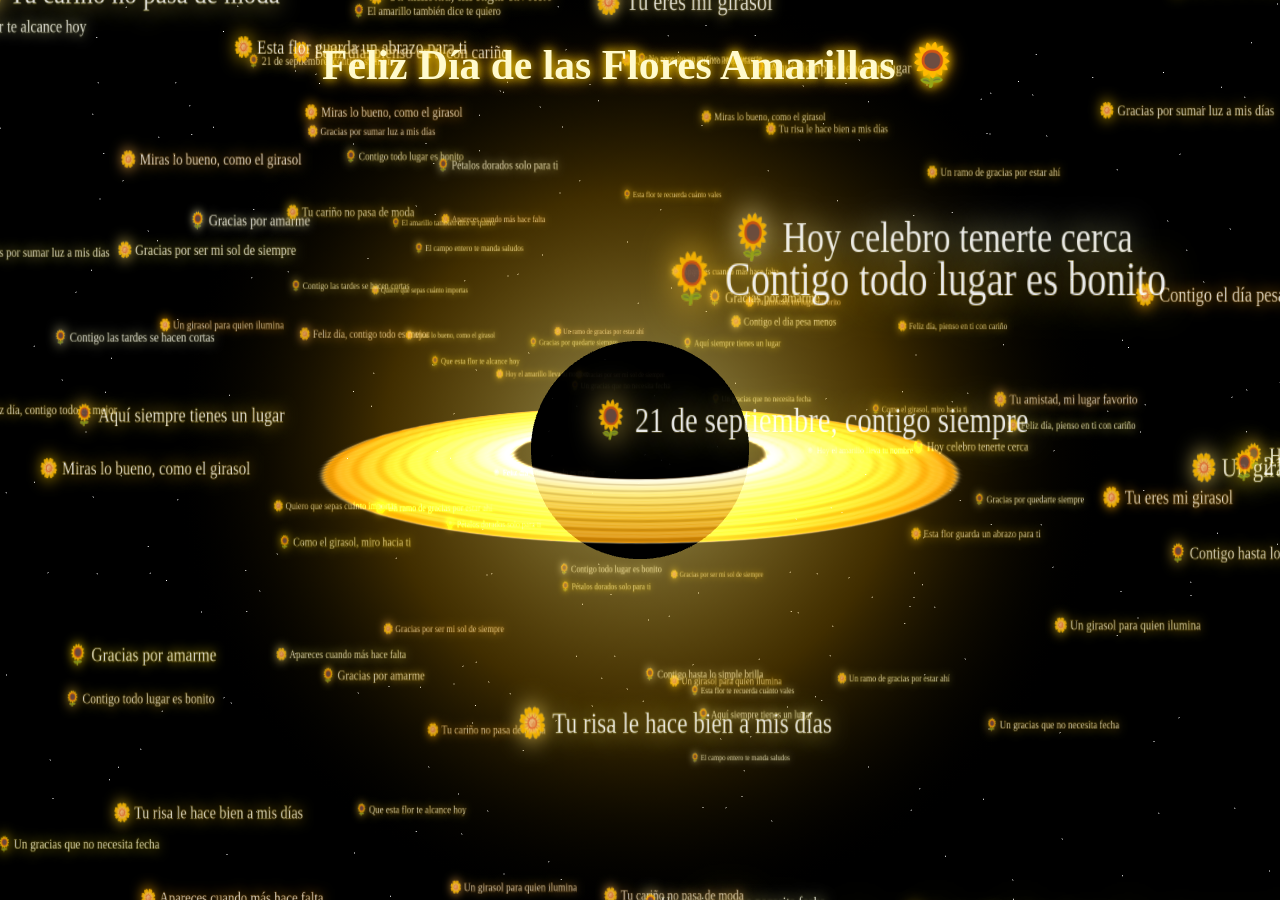
==== agujero-negro-flor-amarillas.html @ 80866b82 "Subir pagina" ====
<!DOCTYPE html>
<!-- saved from url=(0014)about:internet -->
<html lang="es"><head><meta http-equiv="Content-Type" content="text/html; charset=UTF-8">

<meta name="viewport" content="width=device-width, initial-scale=1, maximum-scale=1, user-scalable=no">
<!-- DEDICA:META -->
<title>Galaxia Flores Amarillas - Agujero Negro, Día de las Flores Amarillas</title>
<meta name="description" content="Una galaxia sencilla con agujero negro, anillo dorado y fotos flotando entre frases del Día de las Flores Amarillas.">
<link rel="icon" href="imagens/icons.png">
<!-- DEDICA:PRELOAD -->
<link rel="preconnect" href="https://fonts.googleapis.com/">
<link rel="preconnect" href="https://fonts.gstatic.com/" crossorigin="">
<link href="./Galaxia Simple - Agujero Negro, Día de las Flores Amarillas_files/css2" rel="stylesheet">
<link rel="stylesheet" href="static/css/style.css">
</style>
</head>
<body>
<canvas id="c" data-engine="three.js r148" width="1920" height="1032" style="width: 1536px; height: 826px;"></canvas>

<h1 id="main-title">Feliz Día de las Flores Amarillas 🌻</h1>

<div id="start-screen" class="hidden" style="display: none;">
  <div id="start-heart" aria-hidden="true">🌻</div>
  <div id="start-text">Toca para iniciar</div>
</div>

<audio id="audio" loop="">
  <source src="assets/musica.mp3" type="audio/mpeg">
</audio>

<script src="./Galaxia Simple - Agujero Negro, Día de las Flores Amarillas_files/three.min.js.descarga"></script>

<!-- DEDICA:CONFIG -->
<script>
const DEFAULTS = {
  titulo: "Feliz Día de las Flores Amarillas 🌻",
  frases: [
    "🌻 Como el girasol, miro hacia ti","🌼 Gracias por ser mi sol de siempre","🌻 Contigo hasta lo simple brilla",
    "🌼 Hoy el amarillo lleva tu nombre","🌻 Esta flor te recuerda cuánto vales","🌼 Tu amistad, mi lugar favorito",
    "🌻 21 de septiembre, contigo siempre","🌼 Un girasol para quien ilumina","🌻 Gracias por quedarte siempre",
    "🌼 Contigo el día pesa menos","🌻 Un gracias que no necesita fecha","🌼 Tu risa le hace bien a mis días",
    "🌻 Hoy celebro tenerte cerca","🌼 Apareces cuando más hace falta","🌻 Pétalos dorados solo para ti",
    "🌼 Feliz día, pienso en ti con cariño","🌻 Contigo todo lugar es bonito","🌼 Un ramo de gracias por estar ahí",
    "🌻 Que esta flor te alcance hoy","🌼 Miras lo bueno, como el girasol","🌻 El campo entero te manda saludos",
    "🌼 Tu cariño no pasa de moda","🌻 Contigo las tardes se hacen cortas","🌼 Esta flor guarda un abrazo para ti",
    "🌻 No necesito un motivo para quererte","🌼 Quiero que sepas cuánto importas","🌻 El amarillo también dice te quiero",
    "🌼 Gracias por sumar luz a mis días","🌻 Aquí siempre tienes un lugar","🌼 Feliz día, contigo todo es mejor",
    "🌻 Gracias por amarme", "🌼 Tu eres mi girasol"
  ],
  fotos: ["assets/img1.png","assets/img2.png","assets/img3.png"],
  musica: "assets/musica.mp3"
};
const CONFIG=(window.DEDICA&&window.DEDICA.merge)?window.DEDICA.merge(DEFAULTS,window.DEDICA.config):DEFAULTS;
</script>

<script>
// ================= Título fijo + música (arranca recién al tocar) =================
document.getElementById('main-title').textContent=CONFIG.titulo;
const audio=document.getElementById('audio');
audio.querySelector('source').src=CONFIG.musica;
audio.load();

// ================= Escena =================
const canvas=document.getElementById('c');
const renderer=new THREE.WebGLRenderer({canvas,antialias:true});
renderer.setPixelRatio(Math.min(window.devicePixelRatio||1,2));
renderer.setSize(innerWidth,innerHeight);
const scene=new THREE.Scene();
const camera=new THREE.PerspectiveCamera(60,innerWidth/innerHeight,0.1,5000);
let targetDist=300,currentDist=300,rotX=0.2,rotY=0;

// Fondo: negro solido + el campo de estrellas generado abajo. La textura
// de nebulosa externa que traia el archivo original apuntaba a una URL de
// GitHub que ya no existe (404 - nunca se veia, ni siquiera antes de este
// cambio) - se quita en vez de dejar una dependencia externa rota.

// Estrellas
(function makeStars(count=2000,spread=3000){
  const g=new THREE.BufferGeometry();
  const pos=new Float32Array(count*3);
  for(let i=0;i<count;i++){
    const r=spread*(0.3+Math.random()*0.7);
    const th=Math.random()*Math.PI*2;
    const ph=Math.acos(2*Math.random()-1);
    pos[i*3+0]=r*Math.sin(ph)*Math.cos(th);
    pos[i*3+1]=r*Math.cos(ph);
    pos[i*3+2]=r*Math.sin(ph)*Math.sin(th);
  }
  g.setAttribute('position',new THREE.BufferAttribute(pos,3));
  scene.add(new THREE.Points(g,new THREE.PointsMaterial({size:1.5,color:0xffffff,depthWrite:false})));
})();

// Núcleo tipo "agujero negro" (oscuro y opaco, para que el anillo resalte por contraste)
const coreMat=new THREE.MeshPhongMaterial({color:0x030303,transparent:true,opacity:0.92,shininess:30});
const core=new THREE.Mesh(new THREE.SphereGeometry(40,64,64),coreMat);
scene.add(core);

// El título ahora vive en la cabecera fija (#main-title, ver DEDICA:CONFIG
// mas arriba) en vez de un sprite 3D en el centro - mas legible y
// consistente con el resto del catalogo.

// Glow exterior (reducido, para que el anillo se note más)
const GLOW_BASE=360;
function makeGlow(size=768,c1='255,235,130',c2='255,180,0'){
  const c=document.createElement('canvas');c.width=c.height=size;
  const g=c.getContext('2d');
  const grad=g.createRadialGradient(size/2,size/2,size*0.05,size/2,size/2,size*0.5);
  grad.addColorStop(0,'rgba('+c1+',0.55)');
  grad.addColorStop(0.5,'rgba('+c2+',0.25)');
  grad.addColorStop(1,'rgba(0,0,0,0)');
  g.fillStyle=grad;g.fillRect(0,0,size,size);
  return new THREE.CanvasTexture(c);
}
const glow=new THREE.Sprite(new THREE.SpriteMaterial({map:makeGlow(),transparent:true,depthWrite:false}));
glow.scale.set(GLOW_BASE,GLOW_BASE,1);
scene.add(glow);

// Anillo único (antes eran 3 anillos separados con huecos reales entre
// ellos). Sigue siendo un solo disco continuo (42-116, sin huecos), pero
// ahora con textura de franjas finas superpuestas al degradado de base -
// como los anillos de Saturno, que se ven "en capas" por dentro sin
// separarse en piezas distintas.
function ringTexture(size=1024){
  const c=document.createElement('canvas');c.width=c.height=size;
  const g=c.getContext('2d');g.translate(size/2,size/2);
  const rInner=size*0.205,rOuter=size*0.49;
  // Base: un solo degradado continuo de borde a borde, sin apagarse hacia
  // el borde exterior, para que el anillo se vea denso y solido.
  const grd=g.createRadialGradient(0,0,rInner,0,0,rOuter);
  grd.addColorStop(0.00,'rgba(255,255,245,1)');
  grd.addColorStop(0.30,'rgba(255,235,120,1)');
  grd.addColorStop(0.65,'rgba(255,200,40,0.95)');
  grd.addColorStop(1.00,'rgba(255,160,0,0.85)');
  g.fillStyle=grd;
  g.beginPath();g.arc(0,0,rOuter,0,Math.PI*2);g.arc(0,0,rInner,0,Math.PI*2,true);g.closePath();g.fill();

  // Franjas concentricas finas por encima del degradado base - varian el
  // brillo (mas claras u oscuras), nunca la opacidad hasta 0, asi que no
  // dejan huecos ni se leen como anillos separados, solo como textura.
  const bandCount=26;
  for(let i=0;i<bandCount;i++){
    const r=rInner+(rOuter-rInner)*(i/(bandCount-1));
    const dark=i%3===0;
    g.beginPath();
    g.arc(0,0,r,0,Math.PI*2);
    g.lineWidth=(rOuter-rInner)/bandCount*(0.55+Math.random()*0.35);
    g.strokeStyle=dark?'rgba(110,60,0,0.20)':'rgba(255,255,225,0.16)';
    g.stroke();
  }
  return new THREE.CanvasTexture(c);
}
const ring=new THREE.Mesh(new THREE.RingGeometry(42,116,160),new THREE.MeshBasicMaterial({map:ringTexture(),transparent:true,side:THREE.DoubleSide,blending:THREE.AdditiveBlending,opacity:1}));
ring.rotation.x=Math.PI/2;
scene.add(ring);

// Palabras alrededor: frases del Día de las Flores Amarillas (min 1, se repiten
// ciclicamente hasta llenar las 150 posiciones que la escena ya reserva,
// sin importar cuántas haya dejado el cliente - ver schema.json).
const frasesBase=(Array.isArray(CONFIG.frases)&&CONFIG.frases.length)?CONFIG.frases:DEFAULTS.frases;
const WORD_SLOTS=150;
const WORDS=Array.from({length:WORD_SLOTS},(_,i)=>frasesBase[i%frasesBase.length]);
function makeTextTexture(text,color){
  const c=document.createElement('canvas');c.width=512;c.height=128;
  const ctx=c.getContext('2d');ctx.clearRect(0,0,c.width,c.height);
  ctx.textAlign='center';ctx.textBaseline='middle';
  ctx.fillStyle='#fff';ctx.shadowColor=color;ctx.shadowBlur=30;
  // Antes el tamaño de fuente era fijo (60px) sin importar el largo de la
  // frase - una frase larga (con emoji, que ya de por si ocupa bastante
  // ancho) se salia del lienzo de 512px y quedaba cortada a la mitad. Ahora
  // el tamaño se reduce hasta que la frase completa entra, con un piso de
  // 24px para que no se vuelva ilegible.
  const maxWidth=c.width-48;
  let fontSize=60;
  ctx.font=fontSize+"px 'Indie Flower', cursive";
  while(ctx.measureText(text).width>maxWidth&&fontSize>24){
    fontSize-=2;
    ctx.font=fontSize+"px 'Indie Flower', cursive";
  }
  ctx.fillText(text,c.width/2,c.height/2);
  return new THREE.CanvasTexture(c);
}
const COLORS=['#ffd700','#ffe066','#ffcc33','#ffb347','#fff2b0','#ffaa00','#f4c430','#e6b800','#ffdb58','#f0c419'];
const textGroup=new THREE.Group();scene.add(textGroup);
// Se espera a que 'Indie Flower' termine de cargar antes de dibujar las
// frases en canvas - a diferencia del texto normal del DOM (el navegador ya
// resuelve el "parpadeo" de fuente por su cuenta), un canvas dibuja con la
// fuente que este disponible EN ESE INSTANTE: sin esto, las 150 frases
// quedaban grabadas para siempre con la tipografia de respaldo (Arial) si
// la fuente todavia no habia terminado de bajar en el momento exacto en que
// corria este bucle.
document.fonts.load("40px 'Indie Flower'").catch(()=>{}).then(()=>{
  for(let i=0;i<WORDS.length;i++){
    const tex=makeTextTexture(WORDS[i],COLORS[i%COLORS.length]);
    const mat=new THREE.SpriteMaterial({map:tex,transparent:true});
    const sp=new THREE.Sprite(mat);
    sp.scale.set(68,21.8,1);
    const phi=Math.acos(2*Math.random()-1);const theta=Math.random()*Math.PI*2;
    const r=150+Math.random()*120;
    sp.position.set(r*Math.sin(phi)*Math.cos(theta),r*Math.cos(phi),r*Math.sin(phi)*Math.sin(theta));
    sp.userData={phi:phi,theta:theta,radius:r,speed:0.001+Math.random()*0.001};
    textGroup.add(sp);
  }
});

// Fotos del cliente flotando de forma individual (reemplazan a los emojis de
// la version original). Minimo 1, maximo 3 (plantilla gratuita, ver
// schema.json) - se reparten ciclicamente (i % cantidad) entre las 26
// posiciones fijas que la escena ya reserva, igual que antes hacian los
// emojis, asi que menos fotos simplemente se repiten mas seguido sin que la
// escena se vea mas vacia.
const fotosBase=(Array.isArray(CONFIG.fotos)&&CONFIG.fotos.length)?CONFIG.fotos:DEFAULTS.fotos;
function makePhotoSprite(url,size){
  const c=document.createElement('canvas');c.width=c.height=256;
  const tex=new THREE.CanvasTexture(c);
  const mat=new THREE.SpriteMaterial({map:tex,transparent:true});
  const sp=new THREE.Sprite(mat);
  sp.scale.set(size,size,1);
  const img=new Image();img.crossOrigin='anonymous';
  img.onload=()=>{
    const ctx=c.getContext('2d');
    ctx.clearRect(0,0,c.width,c.height);
    // "contain": la foto entra completa sin recortar ningun borde (lo que
    // sobra en el lienzo cuadrado queda transparente); el sprite se encoge
    // en el eje sobrante para que no se note como un marco cuadrado vacio.
    const s=Math.min(c.width/img.width,c.height/img.height);
    ctx.drawImage(img,(c.width-img.width*s)/2,(c.height-img.height*s)/2,img.width*s,img.height*s);
    tex.needsUpdate=true;
    const aspect=img.naturalWidth/img.naturalHeight;
    const aX=Math.min(1,aspect),aY=Math.min(1,1/aspect);
    sp.scale.set(size*aX,size*aY,1);
  };
  img.onerror=()=>{};
  img.src=url;
  return sp;
}
const photoGroup=new THREE.Group();scene.add(photoGroup);
const PHOTO_COUNT=26;
for(let i=0;i<PHOTO_COUNT;i++){
  const url=fotosBase[i%fotosBase.length];
  const size=28+Math.random()*20;
  const sp=makePhotoSprite(url,size);
  const phi=Math.acos(2*Math.random()-1);const theta=Math.random()*Math.PI*2;
  const r=140+Math.random()*170;
  sp.position.set(r*Math.sin(phi)*Math.cos(theta),r*Math.cos(phi),r*Math.sin(phi)*Math.sin(theta));
  sp.userData={phi:phi,theta:theta,radius:r,speed:0.0006+Math.random()*0.0012};
  photoGroup.add(sp);
}

// Controles cámara — dirección corregida: ahora sigue el lado hacia donde deslizas
let dragging=false,lastX=0,lastY=0;
function onDown(e){dragging=true;const t=e.touches?e.touches[0]:e;lastX=t.clientX;lastY=t.clientY;}
function onMove(e){if(!dragging)return;const t=e.touches?e.touches[0]:e;const dx=(t.clientX-lastX)/innerWidth;const dy=(t.clientY-lastY)/innerHeight;rotY-=dx*5;rotX=Math.max(-1.2,Math.min(1.2,rotX+dy*3.5));lastX=t.clientX;lastY=t.clientY;}
function onUp(){dragging=false;}
addEventListener('mousedown',onDown);addEventListener('mousemove',onMove);addEventListener('mouseup',onUp);
addEventListener('touchstart',onDown,{passive:true});addEventListener('touchmove',onMove,{passive:true});addEventListener('touchend',onUp,{passive:true});
addEventListener('wheel',(e)=>{targetDist+=e.deltaY*0.25;targetDist=Math.max(160,Math.min(600,targetDist));},{passive:true});

// Zoom con pellizco en móviles
let pinch=0;
addEventListener('touchmove',(e)=>{
  if(e.touches && e.touches.length===2){
    e.preventDefault();
    const dx=e.touches[0].clientX-e.touches[1].clientX;
    const dy=e.touches[0].clientY-e.touches[1].clientY;
    const d=Math.hypot(dx,dy);
    if(pinch){targetDist+=(pinch-d)*0.5;targetDist=Math.max(160,Math.min(600,targetDist));}
    pinch=d;
  }
},{passive:false});
addEventListener('touchend',()=>{pinch=0;},{passive:true});

// Animación
let t=0;
function tick(){requestAnimationFrame(tick);t+=0.01;
  ring.rotation.z+=0.003;
  glow.scale.set(GLOW_BASE*(1+Math.sin(t*0.4)*0.03),GLOW_BASE*(1+Math.sin(t*0.4)*0.03),1);
  const s=1.0+0.05*Math.sin(t*3); // latido
  core.scale.set(s,s,s);
  textGroup.children.forEach(sp=>{
    sp.material.opacity=0.8+0.2*Math.sin(t*2);
    sp.userData.theta+=sp.userData.speed;
    sp.position.x=sp.userData.radius*Math.sin(sp.userData.phi)*Math.cos(sp.userData.theta);
    sp.position.z=sp.userData.radius*Math.sin(sp.userData.phi)*Math.sin(sp.userData.theta);
  });
  photoGroup.children.forEach(sp=>{
    sp.material.opacity=0.85+0.15*Math.sin(t*2+sp.userData.radius);
    // Sin rotacion propia: a diferencia de un emoji (simetrico, giraba bien
    // como si fuera un pinwheel), una foto real con forma reconocible se ve
    // rara/como "estirada" al girar sobre su propio eje en ciertos angulos -
    // se quita, la foto solo orbita y flota, se queda siempre derecha.
    sp.userData.theta+=sp.userData.speed;
    sp.position.x=sp.userData.radius*Math.sin(sp.userData.phi)*Math.cos(sp.userData.theta);
    sp.position.z=sp.userData.radius*Math.sin(sp.userData.phi)*Math.sin(sp.userData.theta);
  });
  currentDist+=(targetDist-currentDist)*0.06;
  const cx=Math.cos(rotX),sx=Math.sin(rotX);const cy=Math.cos(rotY),sy=Math.sin(rotY);
  camera.position.set(currentDist*sy*cx,currentDist*sx,currentDist*cy*cx);camera.lookAt(0,0,0);
  renderer.render(scene,camera);
}
tick();

// ── Arranque: la musica recien empieza cuando se toca la pantalla ──
const startScreen=document.getElementById('start-screen');
function startExperience(){
  startScreen.classList.add('hidden');
  setTimeout(()=>startScreen.style.display='none',800);
  audio.play().catch(()=>{});
}
startScreen.addEventListener('click',startExperience);
</script>


</body></html>
---- static/css/style.css ----
@import url('https://fonts.googleapis.com/css2?family=DM+Sans:wght@400;500;600&family=Playfair+Display:wght@500;600;700&display=swap');

/* =========================================================
   VARIABLES
========================================================= */

:root {
  --cream: #fffbea;
  --cream-light: #fffdf5;
  --yellow: #ffd83d;
  --yellow-soft: #fff1a8;
  --gold: #d99d00;

  --brown: #4d381b;
  --brown-light: #765f32;
  --text: #493918;

  --green: #688c35;

  --shadow:
    0 25px 70px rgba(111, 77, 22, .13);
}


/* =========================================================
   RESET GENERAL
========================================================= */

* {
  box-sizing: border-box;
  margin: 0;
  padding: 0;
}

html {
  scroll-behavior: smooth;
}

body {
  min-height: 100vh;

  overflow-x: hidden;

  background: var(--cream);

  color: var(--text);

  font-family: "DM Sans", sans-serif;
}


/* =========================================================
   =========================================================
   INDEX.HTML
   =========================================================
   ========================================================= */


/* ---------- HERO ---------- */

.hero {
  position: relative;

  min-height: 100vh;

  display: grid;
  place-items: center;

  overflow: hidden;

  isolation: isolate;

  background:
    radial-gradient(
      circle at 50% 38%,
      rgba(255, 233, 104, .58),
      transparent 30%
    ),
    radial-gradient(
      circle at 15% 80%,
      rgba(255, 211, 60, .14),
      transparent 30%
    ),
    radial-gradient(
      circle at 85% 75%,
      rgba(255, 211, 60, .12),
      transparent 30%
    ),
    linear-gradient(
      180deg,
      #fffef8 0%,
      #fff8cc 58%,
      #f8df83 100%
    );
}


/* ---------- BRILLO ---------- */

.sun-glow {
  position: absolute;

  width: 70vmin;
  height: 70vmin;

  border-radius: 50%;

  background:
    radial-gradient(
      circle,
      rgba(255, 220, 57, .28),
      rgba(255, 220, 57, .08) 50%,
      transparent 72%
    );

  filter: blur(15px);

  animation: breathe 5s ease-in-out infinite;

  pointer-events: none;
}


/* ---------- CONTENIDO INDEX ---------- */

.welcome {
  position: relative;

  z-index: 5;

  width: min(90%, 720px);

  padding: 40px 20px 160px;

  text-align: center;

  animation: rise .9s cubic-bezier(.2,.8,.2,1) both;
}


/* ---------- EYEBROW INDEX ---------- */

.hero .eyebrow {
  margin-bottom: 18px;

  color: var(--gold);

  font-size: .72rem;

  font-weight: 600;

  letter-spacing: .22em;

  text-transform: uppercase;
}


/* ---------- TITULOS INDEX ---------- */

.hero h1,
.reveal h2 {
  font-family: "Playfair Display", serif;

  line-height: 1.05;

  font-weight: 600;
}

.hero h1 {
  color: #4d391b;

  font-size:
    clamp(3rem, 8vw, 6.5rem);

  letter-spacing: -.045em;

  text-shadow:
    0 5px 25px rgba(105, 70, 0, .08);
}

.hero h1 span,
.reveal h2 span {
  color: var(--gold);

  font-style: italic;
}


/* ---------- CORAZON ---------- */

.hero h1 span {
  display: inline-block;

  animation: heartbeat 2s ease-in-out infinite;
}


/* ---------- INTRO INDEX ---------- */

.hero .intro {
  max-width: 570px;

  margin: 25px auto 34px;

  font-size:
    clamp(1rem, 2.5vw, 1.2rem);

  line-height: 1.8;

  color: var(--brown-light);
}


/* ---------- BOTONES ---------- */

.surprise-btn,
.continue-btn {
  position: relative;

  border: 0;

  cursor: pointer;

  overflow: hidden;

  color: #493500;

  background:
    linear-gradient(
      135deg,
      #ffe45a,
      #ffc928
    );

  box-shadow:
    0 14px 30px rgba(187, 132, 0, .2),
    inset 0 1px 0 rgba(255,255,255,.65);

  font-family: inherit;

  font-weight: 600;

  transition:
    transform .25s ease,
    box-shadow .25s ease;
}


/* brillo del boton */

.surprise-btn::before,
.continue-btn::before {
  content: "";

  position: absolute;

  top: 0;
  left: -100%;

  width: 60%;
  height: 100%;

  background:
    linear-gradient(
      90deg,
      transparent,
      rgba(255,255,255,.55),
      transparent
    );

  transform: skewX(-20deg);

  transition: left .6s ease;
}

.surprise-btn:hover::before,
.continue-btn:hover::before {
  left: 140%;
}


.surprise-btn {
  padding: 17px 29px;

  border-radius: 999px;

  font-size: 1rem;
}


.continue-btn {
  padding: 14px 25px;

  border-radius: 999px;

  font-size: .95rem;
}


.surprise-btn:hover,
.continue-btn:hover {
  transform:
    translateY(-4px)
    scale(1.02);

  box-shadow:
    0 20px 40px rgba(187, 132, 0, .3);
}


.surprise-btn:active,
.continue-btn:active {
  transform: scale(.97);
}


.surprise-btn span {
  margin: 0 5px;
}


/* ---------- HINT ---------- */

.hero .hint {
  margin-top: 14px;

  color: rgba(73, 57, 24, .58);

  font-size: .75rem;
}


/* =========================================================
   FLORES INDEX
========================================================= */

.hero .flower {
  position: absolute;

  z-index: 2;

  bottom: -18px;

  width: 170px;
  height: 330px;

  transform-origin: bottom center;

  animation: sway 5s ease-in-out infinite;

  filter:
    drop-shadow(
      0 10px 12px rgba(105,70,0,.12)
    );
}


.hero .flower-left {
  left: 2%;

  transform: rotate(-5deg);
}


.hero .flower-right {
  right: 2%;

  transform: rotate(5deg);

  animation-delay: -2s;
}


.hero .head {
  position: absolute;

  top: 5px;
  left: 50%;

  transform: translateX(-50%);

  font-size: 7rem;
}


.hero .stem {
  position: absolute;

  top: 100px;
  left: 50%;

  width: 8px;
  height: 250px;

  border-radius: 10px;

  background:
    linear-gradient(
      90deg,
      #55772a,
      #789c3e,
      #55772a
    );

  transform: translateX(-50%);
}


.hero .leaf {
  position: absolute;

  width: 75px;
  height: 34px;

  background:
    linear-gradient(
      135deg,
      #86a847,
      #5f8630
    );

  border-radius: 100% 0 100% 0;
}


.hero .leaf-a {
  top: 195px;
  left: 30px;

  transform: rotate(20deg);
}


.hero .leaf-b {
  top: 250px;
  right: 20px;

  transform: rotate(200deg);
}


/* =========================================================
   PETALOS
========================================================= */

.petals {
  position: absolute;

  inset: 0;

  z-index: 8;

  pointer-events: none;

  overflow: hidden;
}


.petal {
  position: absolute;

  top: -30px;

  font-size: 1.1rem;

  opacity: .75;

  animation:
    fall linear forwards;
}


/* =========================================================
   REVEAL DEL INDEX
========================================================= */

.reveal {
  position: relative;

  min-height: 100vh;

  display: grid;

  place-items: center;

  padding: 40px 20px;

  overflow: hidden;

  background:
    radial-gradient(
      circle at 50% 20%,
      rgba(255, 238, 134, .5),
      transparent 35%
    ),
    linear-gradient(
      180deg,
      #f8df83,
      #fff9dc
    );

  opacity: 0;

  visibility: hidden;

  transform: translateY(30px);

  transition:
    opacity .8s ease,
    transform .8s ease,
    visibility .8s;
}


.reveal.show {
  opacity: 1;

  visibility: visible;

  transform: translateY(0);
}


.reveal-card {
  position: relative;

  width: min(92%, 650px);

  padding:
    clamp(35px, 8vw, 70px);

  text-align: center;

  border:
    1px solid rgba(217,157,0,.18);

  border-radius: 32px;

  background:
    rgba(255, 253, 241, .82);

  box-shadow:
    var(--shadow);

  backdrop-filter: blur(14px);

  -webkit-backdrop-filter: blur(14px);
}


.reveal-card::before {
  content: "";

  position: absolute;

  inset: 10px;

  border:
    1px solid rgba(217,157,0,.08);

  border-radius: 24px;

  pointer-events: none;
}


.mini-bouquet {
  position: relative;

  z-index: 2;

  margin-bottom: 20px;

  font-size: 3rem;

  animation:
    float 3s ease-in-out infinite;
}


.reveal h2 {
  position: relative;

  z-index: 2;

  color: var(--brown);

  font-size:
    clamp(2.5rem, 7vw, 5rem);
}


.reveal-card > p:not(.eyebrow) {
  position: relative;

  z-index: 2;

  max-width: 480px;

  margin: 25px auto;

  color: var(--brown-light);

  line-height: 1.8;
}


/* =========================================================
   =========================================================
   CARTA.HTML
   =========================================================
   ========================================================= */


/* ---------- PAGINA ---------- */

.letter-page {
  position: relative;

  min-height: 100vh;

  display: flex;

  align-items: center;

  justify-content: center;

  padding: 60px 20px;

  overflow: hidden;

  background:
    radial-gradient(
      circle at 50% 10%,
      rgba(255, 232, 106, .42),
      transparent 30%
    ),
    radial-gradient(
      circle at 10% 80%,
      rgba(255, 210, 55, .12),
      transparent 30%
    ),
    linear-gradient(
      135deg,
      #fffef8,
      #fff8dd,
      #fff0bd
    );
}


/* brillo de fondo de la carta */

.letter-page::before {
  content: "";

  position: absolute;

  width: 550px;
  height: 550px;

  border-radius: 50%;

  background:
    rgba(255, 215, 61, .12);

  filter: blur(80px);

  pointer-events: none;
}


/* ---------- TARJETA ---------- */

.letter-card {
  position: relative;

  z-index: 5;

  width: min(760px, 100%);

  padding:
    60px
    clamp(28px, 7vw, 75px);

  border:
    1px solid rgba(217, 157, 0, .18);

  border-radius: 32px;

  background:
    linear-gradient(
      145deg,
      rgba(255,255,255,.88),
      rgba(255,250,224,.78)
    );

  box-shadow:
    0 30px 90px rgba(111,77,22,.14),
    inset 0 1px 0 rgba(255,255,255,.9);

  backdrop-filter: blur(18px);

  -webkit-backdrop-filter: blur(18px);

  animation:
    letterAppear .9s cubic-bezier(.2,.8,.2,1) both;
}


/* borde interior */

.letter-card::before {
  content: "";

  position: absolute;

  inset: 10px;

  border:
    1px solid rgba(217,157,0,.08);

  border-radius: 24px;

  pointer-events: none;
}


/* ---------- DECORACIONES ---------- */

.letter-card::after {
  content: "✦";

  position: absolute;

  top: 24px;
  right: 28px;

  color: rgba(217,157,0,.5);

  font-size: 20px;
}


.letter-header,
.letter-content,
.letter-footer {
  position: relative;

  z-index: 2;
}


/* ---------- FLOR DE ARRIBA ---------- */

.letter-flower {
  margin-bottom: 12px;

  text-align: center;

  font-size: 42px;

  animation:
    flowerPulse 2.5s ease-in-out infinite;
}


/* ---------- EYEBROW CARTA ---------- */

.letter-header .eyebrow {
  margin-bottom: 14px;

  color: var(--gold);

  font-size: .7rem;

  font-weight: 600;

  letter-spacing: .25em;

  text-align: center;

  text-transform: uppercase;
}


/* ---------- TITULO CARTA ---------- */

.letter-header h1 {
  margin: 0;

  color: var(--brown);

  font-family: "Playfair Display", serif;

  font-size:
    clamp(3.4rem, 9vw, 6.5rem);

  font-weight: 600;

  line-height: .98;

  letter-spacing: -.045em;

  text-align: center;

  text-shadow:
    0 5px 25px rgba(105,70,0,.07);
}


/* corazón del titulo */

.letter-header h1 > span {
  display: inline-block;

  margin-left: 7px;

  font-family: sans-serif;

  font-size: .45em;

  vertical-align: middle;

  animation:
    heartbeat 2s ease-in-out infinite;
}


/* ---------- DIVISOR ---------- */

.letter-header .divider {
  display: flex;

  align-items: center;

  justify-content: center;

  gap: 12px;

  margin: 24px 0 30px;

  color: var(--gold);
}


.letter-header .divider span:first-child,
.letter-header .divider span:last-child {
  font-size: 10px;
}


.letter-header .divider span:nth-child(2) {
  font-size: 18px;
}


/* =========================================================
   IMPORTANTE:
   Si carta.html tiene .intro, NO usar el .intro del index.
========================================================= */

.letter-header .intro {
  max-width: 520px;

  margin: 0 auto;

  color: var(--brown-light);

  font-size: .98rem;

  line-height: 1.8;

  text-align: center;

  font-style: italic;
}


/* =========================================================
   CONTENIDO DE LA CARTA
========================================================= */

.letter-content {
  margin-top: 30px;

  color: #5d4830;

  font-size: 16px;

  line-height: 1.85;
}


.letter-content p {
  margin-bottom: 18px;
}


.letter-content p:last-child {
  margin-bottom: 0;
}


/* palabras destacadas */

.letter-content .highlight {
  color: #c18b0b;

  font-weight: 600;
}


/* =========================================================
   FIRMA
========================================================= */

.signature {
  margin-top: 30px;

  padding-top: 25px;

  border-top:
    1px solid rgba(217,157,0,.16);

  display: flex;

  flex-direction: column;

  gap: 4px;
}


.signature span {
  color: var(--brown-light);

  font-family: "Playfair Display", serif;

  font-size: 18px;

  font-style: italic;
}


.signature strong {
  color: var(--brown);

  font-family: "Playfair Display", serif;

  font-size: 25px;
}


/* =========================================================
   FOOTER CARTA
========================================================= */

.letter-footer {
  margin-top: 35px;

  text-align: center;
}


.letter-footer .continue-btn {
  display: inline-flex;

  align-items: center;

  justify-content: center;

  gap: 10px;
}


.button-icon {
  transition:
    transform .3s ease;
}


.continue-btn:hover .button-icon {
  transform:
    rotate(15deg)
    scale(1.2);
}


.small-hint {
  margin-top: 12px;

  color: rgba(73,57,24,.55);

  font-size: .75rem;
}


/* =========================================================
   FLORES FLOTANTES DE CARTA
========================================================= */

.letter-page .floating-flower {
  position: absolute;

  z-index: 1;

  pointer-events: none;

  user-select: none;

  opacity: .7;

  font-size: 28px;

  animation:
    letterFloat 5s ease-in-out infinite;
}


.letter-page .flower-1 {
  top: 8%;
  left: 7%;
}


.letter-page .flower-2 {
  top: 20%;
  right: 8%;

  animation-delay: -1.5s;
}


.letter-page .flower-3 {
  bottom: 12%;
  left: 9%;

  animation-delay: -3s;
}


.letter-page .flower-4 {
  bottom: 18%;
  right: 7%;

  animation-delay: -4s;
}


/* =========================================================
   ANIMACIONES
========================================================= */

@keyframes rise {
  from {
    opacity: 0;

    transform:
      translateY(25px)
      scale(.98);
  }

  to {
    opacity: 1;

    transform:
      translateY(0)
      scale(1);
  }
}


@keyframes letterAppear {
  from {
    opacity: 0;

    transform:
      translateY(30px)
      scale(.97);
  }

  to {
    opacity: 1;

    transform:
      translateY(0)
      scale(1);
  }
}


@keyframes breathe {
  0%,
  100% {
    transform: scale(1);

    opacity: .65;
  }

  50% {
    transform: scale(1.08);

    opacity: .9;
  }
}


@keyframes sway {
  0%,
  100% {
    margin-left: 0;

    transform: rotate(-5deg);
  }

  50% {
    margin-left: 8px;

    transform: rotate(-2deg);
  }
}


@keyframes float {
  0%,
  100% {
    transform: translateY(0);
  }

  50% {
    transform: translateY(-9px);
  }
}


@keyframes heartbeat {
  0%,
  100% {
    transform: scale(1);
  }

  10% {
    transform: scale(1.12);
  }

  20% {
    transform: scale(1);
  }

  30% {
    transform: scale(1.08);
  }

  40% {
    transform: scale(1);
  }
}


@keyframes flowerPulse {
  0%,
  100% {
    transform: scale(1);
  }

  50% {
    transform: scale(1.1);
  }
}


@keyframes letterFloat {
  0%,
  100% {
    transform:
      translateY(0)
      rotate(-5deg);
  }

  50% {
    transform:
      translateY(-14px)
      rotate(5deg);
  }
}


@keyframes fall {
  to {
    transform:
      translate3d(var(--drift), 110vh, 0)
      rotate(420deg);

    opacity: 0;
  }
}


/* =========================================================
   RESPONSIVE
========================================================= */

@media (max-width: 650px) {

  /* INDEX */

  .welcome {
    width: 94%;

    padding:
      35px
      15px
      120px;
  }

  .hero .eyebrow {
    font-size: .62rem;

    letter-spacing: .18em;
  }

  .hero h1 {
    font-size:
      clamp(3rem, 15vw, 5rem);
  }

  .hero .intro {
    font-size: .98rem;

    line-height: 1.7;
  }

  .hero .intro br {
    display: none;
  }

  .hero .flower {
    opacity: .5;

    transform: scale(.7);
  }

  .hero .flower-left {
    left: -50px;
  }

  .hero .flower-right {
    right: -50px;
  }


  /* CARTA */

  .letter-page {
    padding:
      30px
      14px;
  }

  .letter-card {
    width: 100%;

    padding:
      42px
      22px;

    border-radius: 26px;
  }

  .letter-card::before {
    inset: 7px;

    border-radius: 20px;
  }

  .letter-header h1 {
    font-size:
      clamp(
        3rem,
        14vw,
        5rem
      );
  }

  .letter-header .eyebrow {
    font-size: .58rem;

    letter-spacing: .18em;
  }

  .letter-content {
    font-size: 15px;

    line-height: 1.8;
  }

  .letter-page .floating-flower {
    opacity: .45;

    font-size: 22px;
  }

  .letter-page .flower-1 {
    left: 3%;
  }

  .letter-page .flower-2 {
    right: 3%;
  }

  .letter-page .flower-3 {
    left: 4%;
  }

  .letter-page .flower-4 {
    right: 4%;
  }


  /* REVEAL */

  .reveal {
    padding: 25px 14px;
  }

  .reveal-card {
    width: 96%;

    padding:
      45px 25px;

    border-radius: 27px;
  }

  .reveal h2 {
    font-size:
      clamp(
        2.5rem,
        13vw,
        4rem
      );
  }
}


/* =========================================================
   PANTALLAS PEQUEÑAS
========================================================= */

@media (max-width: 380px) {

  .letter-card {
    padding:
      35px
      18px;
  }

  .letter-header h1 {
    font-size: 2.8rem;
  }

  .hero h1 {
    font-size: 2.8rem;
  }

  .surprise-btn {
    padding:
      15px
      22px;
  }
}


/* =========================================================
   REDUCIR ANIMACIONES
========================================================= */

@media (prefers-reduced-motion: reduce) {

  *,
  *::before,
  *::after {
    animation-duration: .01ms !important;

    animation-iteration-count: 1 !important;

    transition-duration: .01ms !important;

    scroll-behavior: auto !important;
  }
}
/* =========================================================
   SORPRESA FINAL
========================================================= */

.surprise {
  position: fixed;
  inset: 0;

  z-index: 1000;

  display: flex;
  align-items: center;
  justify-content: center;

  padding: 20px;

  background: rgba(58, 40, 17, .45);

  backdrop-filter: blur(10px);
  -webkit-backdrop-filter: blur(10px);

  opacity: 0;
  visibility: hidden;

  transition:
    opacity .45s ease,
    visibility .45s ease;
}


/* Cuando está abierta */

.surprise.show,
.surprise.active {
  opacity: 1;
  visibility: visible;
}


/* =========================================================
   TARJETA
========================================================= */

.surprise-card {
  position: relative;

  width: min(92%, 500px);

  padding: 55px 35px 45px;

  text-align: center;

  border: 1px solid rgba(217, 157, 0, .2);

  border-radius: 32px;

  background:
    linear-gradient(
      145deg,
      rgba(255, 255, 255, .96),
      rgba(255, 248, 211, .94)
    );

  box-shadow:
    0 35px 100px rgba(67, 45, 12, .25),
    inset 0 1px 0 rgba(255,255,255,.9);

  transform:
    translateY(25px)
    scale(.88);

  transition:
    transform .55s cubic-bezier(.17,.67,.25,1.2);
}


/* Animación al abrir */

.surprise.show .surprise-card,
.surprise.active .surprise-card {
  transform:
    translateY(0)
    scale(1);
}


/* Borde interior */

.surprise-card::before {
  content: "";

  position: absolute;

  inset: 10px;

  border:
    1px solid rgba(217,157,0,.1);

  border-radius: 24px;

  pointer-events: none;
}


/* =========================================================
   BOTÓN CERRAR
========================================================= */

.close-btn {
  position: absolute;

  top: 15px;
  right: 17px;

  z-index: 5;

  width: 38px;
  height: 38px;

  display: grid;
  place-items: center;

  border: none;

  border-radius: 50%;

  background:
    rgba(111, 77, 22, .07);

  color: var(--brown);

  font-family: Arial, sans-serif;

  font-size: 25px;
  font-weight: 300;

  line-height: 1;

  cursor: pointer;

  transition:
    transform .25s ease,
    background .25s ease;
}


.close-btn:hover {
  background:
    rgba(217, 157, 0, .15);

  transform:
    rotate(90deg)
    scale(1.08);
}


.close-btn:active {
  transform:
    rotate(90deg)
    scale(.95);
}


/* =========================================================
   FLOR
========================================================= */

.surprise-flower {
  position: relative;

  z-index: 2;

  margin-bottom: 17px;

  font-size: 64px;

  filter:
    drop-shadow(
      0 10px 10px rgba(105,70,0,.12)
    );

  animation:
    surpriseFlower 2.8s ease-in-out infinite;
}


/* =========================================================
   TEXTO PEQUEÑO
========================================================= */

.surprise-small {
  position: relative;

  z-index: 2;

  margin-bottom: 12px;

  color: var(--gold);

  font-size: .7rem;

  font-weight: 600;

  letter-spacing: .22em;

  text-transform: uppercase;
}


/* =========================================================
   TITULO
========================================================= */

.surprise-card h2 {
  position: relative;

  z-index: 2;

  margin: 0;

  color: var(--brown);

  font-family: "Playfair Display", serif;

  font-size:
    clamp(2.7rem, 8vw, 4.5rem);

  font-weight: 600;

  line-height: 1;

  letter-spacing: -.035em;
}


.surprise-card h2 span {
  color: var(--gold);

  font-style: italic;
}


/* =========================================================
   TEXTO PRINCIPAL
========================================================= */

.surprise-card > p:not(.surprise-small) {
  position: relative;

  z-index: 2;

  max-width: 390px;

  margin: 25px auto 0;

  color: var(--brown-light);

  font-size: .98rem;

  line-height: 1.8;
}


/* =========================================================
   CORAZONES
========================================================= */

.surprise-hearts {
  position: relative;

  z-index: 2;

  margin-top: 25px;

  color: var(--gold);

  font-size: 22px;

  letter-spacing: 7px;

  animation:
    heartsFloat 3s ease-in-out infinite;
}


/* =========================================================
   BRILLO DECORATIVO
========================================================= */

.surprise-card::after {
  content: "✦";

  position: absolute;

  top: 23px;
  left: 27px;

  color: rgba(217,157,0,.4);

  font-size: 18px;
}


/* =========================================================
   ANIMACIONES
========================================================= */

@keyframes surpriseFlower {

  0%,
  100% {
    transform:
      translateY(0)
      rotate(-3deg);
  }

  50% {
    transform:
      translateY(-8px)
      rotate(3deg);
  }
}


@keyframes heartsFloat {

  0%,
  100% {
    transform: translateY(0);
  }

  50% {
    transform: translateY(-5px);
  }
}


/* =========================================================
   CELULAR
========================================================= */

@media (max-width: 600px) {

  .surprise {
    padding: 15px;
  }

  .surprise-card {
    width: 100%;

    padding:
      52px
      25px
      40px;

    border-radius: 27px;
  }

  .surprise-card::before {
    inset: 7px;

    border-radius: 20px;
  }

  .surprise-flower {
    font-size: 55px;
  }

  .surprise-small {
    font-size: .6rem;

    letter-spacing: .18em;
  }

  .surprise-card h2 {
    font-size:
      clamp(2.5rem, 13vw, 3.7rem);
  }

  .surprise-card > p:not(.surprise-small) {
    font-size: .92rem;
  }

  .close-btn {
    top: 13px;
    right: 14px;
  }
}
/* =========================================
   VENTANA EMERGENTE
========================================= */

.surprise {
    position: fixed;
    inset: 0;

    z-index: 9999;

    display: flex;
    align-items: center;
    justify-content: center;

    padding: 20px;

    background: rgba(50, 35, 10, 0.45);

    backdrop-filter: blur(8px);
    -webkit-backdrop-filter: blur(8px);

    opacity: 0;
    visibility: hidden;
    pointer-events: none;

    transition:
        opacity 0.4s ease,
        visibility 0.4s ease;
}


/* Cuando se abre */

.surprise.show {
    opacity: 1;
    visibility: visible;
    pointer-events: auto;
}


/* =========================================
   TARJETA
========================================= */

.surprise-card {
    position: relative;

    width: min(500px, 92%);

    padding: 55px 35px 45px;

    text-align: center;

    border-radius: 30px;

    background:
        linear-gradient(
            145deg,
            #fffefa,
            #fff7d5
        );

    border: 1px solid rgba(217, 157, 0, 0.2);

    box-shadow:
        0 30px 80px rgba(70, 45, 10, 0.3);

    transform: translateY(30px) scale(0.85);

    transition:
        transform 0.5s
        cubic-bezier(.17,.67,.25,1.2);
}


/* Animación de entrada */

.surprise.show .surprise-card {
    transform:
        translateY(0)
        scale(1);
}


/* =========================================
   BOTÓN CERRAR
========================================= */

.close-btn {
    position: absolute;

    top: 15px;
    right: 15px;

    width: 38px;
    height: 38px;

    border: none;
    border-radius: 50%;

    background: rgba(111, 77, 22, 0.08);

    color: #6f4d16;

    font-size: 25px;

    cursor: pointer;

    transition:
        transform 0.25s ease,
        background 0.25s ease;
}

.close-btn:hover {
    background: rgba(217, 157, 0, 0.16);

    transform:
        rotate(90deg)
        scale(1.1);
}


/* =========================================
   FLOR
========================================= */

.surprise-flower {
    font-size: 65px;

    margin-bottom: 15px;

    animation:
        popupFlower 3s ease-in-out infinite;
}


/* =========================================
   TEXTO
========================================= */

.surprise-small {
    margin-bottom: 12px;

    color: #d99d00;

    font-size: .7rem;

    font-weight: 600;

    letter-spacing: .2em;

    text-transform: uppercase;
}


.surprise-card h2 {
    font-family: "Playfair Display", serif;

    font-size:
        clamp(2.5rem, 7vw, 4rem);

    line-height: 1;

    color: #493918;
}


.surprise-card h2 span {
    color: #d99d00;

    font-style: italic;
}


.surprise-card > p:not(.surprise-small) {
    margin: 25px auto 0;

    max-width: 380px;

    color: #765f32;

    line-height: 1.8;
}


/* =========================================
   DECORACIÓN
========================================= */

.surprise-hearts {
    margin-top: 25px;

    font-size: 21px;

    letter-spacing: 6px;

    animation:
        popupFlower 3s ease-in-out infinite;
}


/* =========================================
   ANIMACIÓN
========================================= */

@keyframes popupFlower {

    0%,
    100% {
        transform: translateY(0) rotate(-3deg);
    }

    50% {
        transform: translateY(-8px) rotate(3deg);
    }
}


/* =========================================
   MÓVIL
========================================= */

@media (max-width: 600px) {

    .surprise {
        padding: 15px;
    }

    .surprise-card {
        padding: 50px 25px 40px;
        border-radius: 25px;
    }

    .surprise-flower {
        font-size: 55px;
    }
}
.surprise-flower {
    text-decoration: none;
    cursor: pointer;
    display: inline-block;
}
  /* Sin esto, cualquier elemento con width/height:100% Y padding a la vez
     queda mas ancho/alto que el propio 100% (el padding se suma aparte con
     el box-sizing por defecto) - eso es lo que corria #start-screen 20px
     hacia la derecha (100% + 20px de padding a cada lado = 40px de sobra),
     desalineando el emoji y el texto de "Toca para iniciar" del centro real
     de la pantalla. */
  *{box-sizing:border-box;}
  html, body { margin:0; height:100%; background:#000; overflow:hidden; -webkit-user-select:none; user-select:none; -webkit-tap-highlight-color:transparent; }
  canvas { display:block; }

  #main-title{
    position:fixed;top:40px;left:0;right:0;width:100%;
    font-size:2.6em;color:#FFFACD;white-space:nowrap;
    text-shadow:0 0 10px #FFD700,0 0 18px #FFA500;
    z-index:10;pointer-events:none;text-align:center;
    font-family:'Indie Flower','Bradley Hand','Segoe Script',cursive;
  }
  @media (max-width:768px){
    #main-title{font-size:1.55em;top:22px;white-space:normal;padding:0 10px;line-height:1.15;}
  }

  #start-screen{
    position:fixed;top:0;left:0;width:100%;height:100%;
    background:#000;display:flex;justify-content:center;align-items:center;
    flex-direction:column;color:#fff;z-index:9999;padding:20px;cursor:pointer;
    transition:opacity .7s ease,visibility .7s ease;
  }
  #start-screen.hidden{opacity:0;visibility:hidden;pointer-events:none;}
  #start-heart{
    font-size:clamp(74px,23vmin,148px);line-height:1;display:block;
    filter:drop-shadow(0 0 14px rgba(255,215,0,.75)) drop-shadow(0 0 36px rgba(255,165,0,.38)) drop-shadow(0 0 66px rgba(218,165,32,.22));
    animation:latido 1.35s ease-in-out infinite;transform-origin:50% 55%;
  }
  @keyframes latido{
    0%,100%{transform:scale(1);}
    12%{transform:scale(1.15);}
    24%{transform:scale(1);}
    36%{transform:scale(1.07);}
    50%{transform:scale(1);}
  }
  #start-text{
    font-size:1.8em;color:#FFFACD;font-family:'Indie Flower','Bradley Hand','Segoe Script',cursive;
    text-shadow:0 0 7px #FFD700;text-align:center;
    margin-top:clamp(16px,3.5vh,28px);
    animation:parpadeo 2.2s ease-in-out infinite;
  }
  @keyframes parpadeo{0%,100%{opacity:.55;}50%{opacity:1;}}
  @media (prefers-reduced-motion:reduce){
    #start-heart,#start-text{animation:none;}
  }
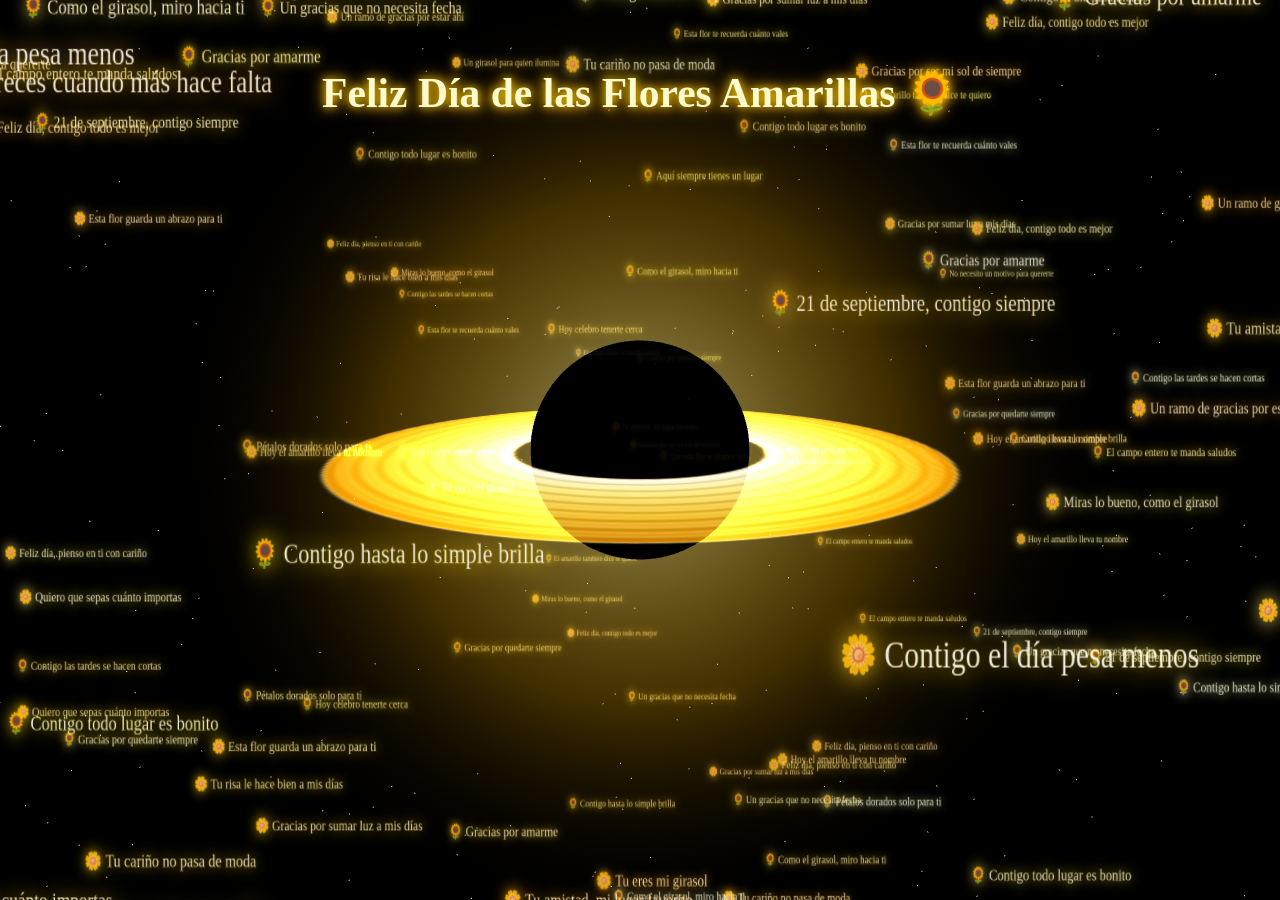
==== commit 68f9660c: "Subir pagina" ====
--- a/agujero-negro-flor-amarillas.html
+++ b/agujero-negro-flor-amarillas.html
@@ -11,7 +11,65 @@
 <link rel="preconnect" href="https://fonts.googleapis.com/">
 <link rel="preconnect" href="https://fonts.gstatic.com/" crossorigin="">
 <link href="./Galaxia Simple - Agujero Negro, Día de las Flores Amarillas_files/css2" rel="stylesheet">
-<link rel="stylesheet" href="static/css/style.css">
+<style>
+   /* Sin esto, cualquier elemento con width/height:100% Y padding a la vez
+     queda mas ancho/alto que el propio 100% (el padding se suma aparte con
+     el box-sizing por defecto) - eso es lo que corria #start-screen 20px
+     hacia la derecha (100% + 20px de padding a cada lado = 40px de sobra),
+     desalineando el emoji y el texto de "Toca para iniciar" del centro real
+     de la pantalla. */
+  *{box-sizing:border-box;}
+html, body {
+    margin: 0;
+    height: 100%;
+    background: #000;
+    overflow: hidden;
+    -webkit-user-select: none;
+    user-select: none;
+    -webkit-tap-highlight-color: transparent;
+}
+  canvas { display:block; }
+
+  #main-title{
+    position:fixed;top:40px;left:0;right:0;width:100%;
+    font-size:2.6em;color:#FFFACD;white-space:nowrap;
+    text-shadow:0 0 10px #FFD700,0 0 18px #FFA500;
+    z-index:10;pointer-events:none;text-align:center;
+    font-family:'Indie Flower','Bradley Hand','Segoe Script',cursive;
+  }
+  @media (max-width:768px){
+    #main-title{font-size:1.55em;top:22px;white-space:normal;padding:0 10px;line-height:1.15;}
+  }
+
+  #start-screen{
+    position:fixed;top:0;left:0;width:100%;height:100%;
+    background:#000;display:flex;justify-content:center;align-items:center;
+    flex-direction:column;color:#fff;z-index:9999;padding:20px;cursor:pointer;
+    transition:opacity .7s ease,visibility .7s ease;
+  }
+  #start-screen.hidden{opacity:0;visibility:hidden;pointer-events:none;}
+  #start-heart{
+    font-size:clamp(74px,23vmin,148px);line-height:1;display:block;
+    filter:drop-shadow(0 0 14px rgba(255,215,0,.75)) drop-shadow(0 0 36px rgba(255,165,0,.38)) drop-shadow(0 0 66px rgba(218,165,32,.22));
+    animation:latido 1.35s ease-in-out infinite;transform-origin:50% 55%;
+  }
+  @keyframes latido{
+    0%,100%{transform:scale(1);}
+    12%{transform:scale(1.15);}
+    24%{transform:scale(1);}
+    36%{transform:scale(1.07);}
+    50%{transform:scale(1);}
+  }
+  #start-text{
+    font-size:1.8em;color:#FFFACD;font-family:'Indie Flower','Bradley Hand','Segoe Script',cursive;
+    text-shadow:0 0 7px #FFD700;text-align:center;
+    margin-top:clamp(16px,3.5vh,28px);
+    animation:parpadeo 2.2s ease-in-out infinite;
+  }
+  @keyframes parpadeo{0%,100%{opacity:.55;}50%{opacity:1;}}
+  @media (prefers-reduced-motion:reduce){
+    #start-heart,#start-text{animation:none;}
+  }
 </style>
 </head>
 <body>
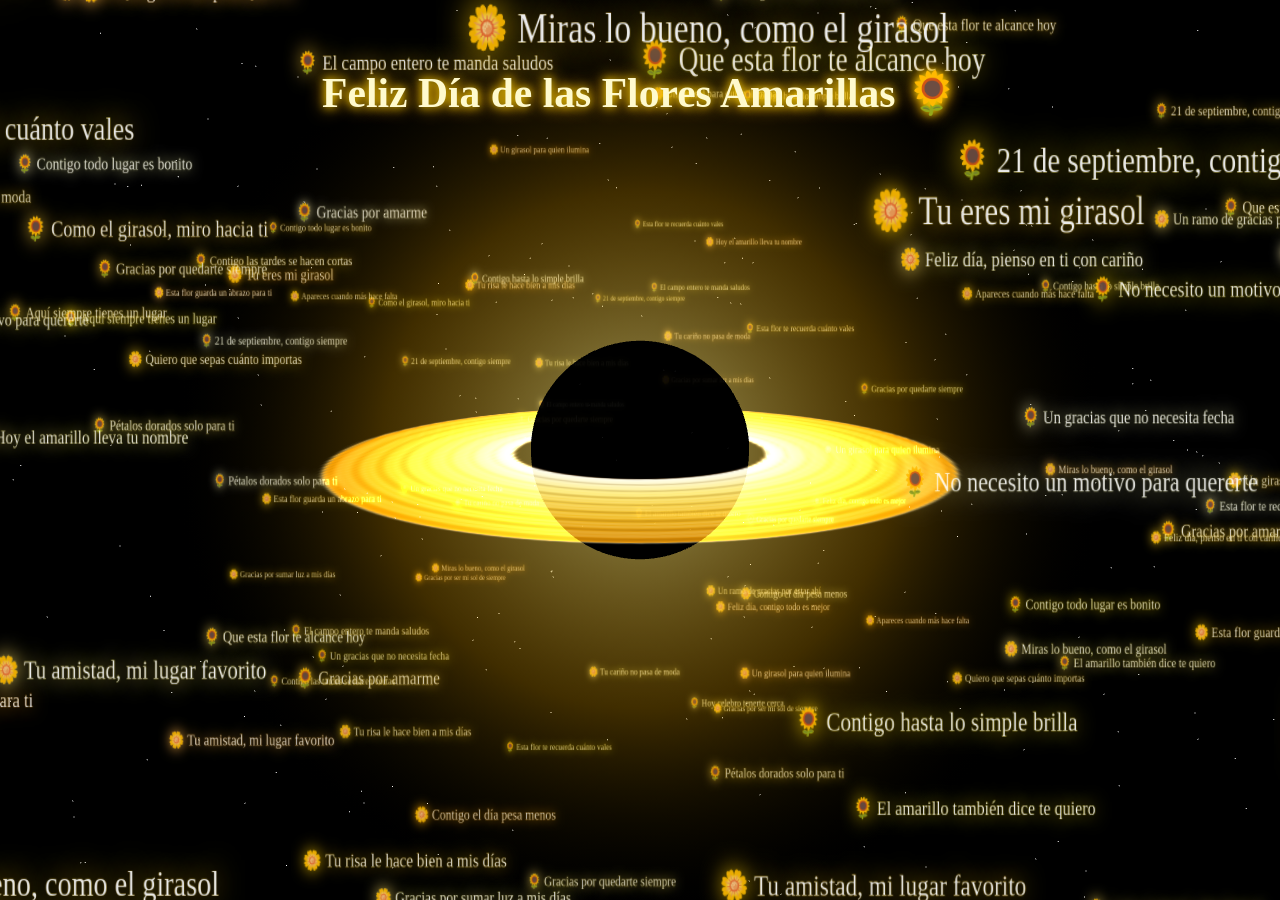
==== commit 66f96762: "Subir pagina" ====
--- a/agujero-negro-flor-amarillas.html
+++ b/agujero-negro-flor-amarillas.html
@@ -82,8 +82,8 @@
   <div id="start-text">Toca para iniciar</div>
 </div>
 
-<audio id="audio" loop="">
-  <source src="assets/musica.mp3" type="audio/mpeg">
+<audio id="audio" loop preload="auto">
+    <source src="assets/musica.mp3" type="audio/mp3">
 </audio>
 
 <script src="./Galaxia Simple - Agujero Negro, Día de las Flores Amarillas_files/three.min.js.descarga"></script>
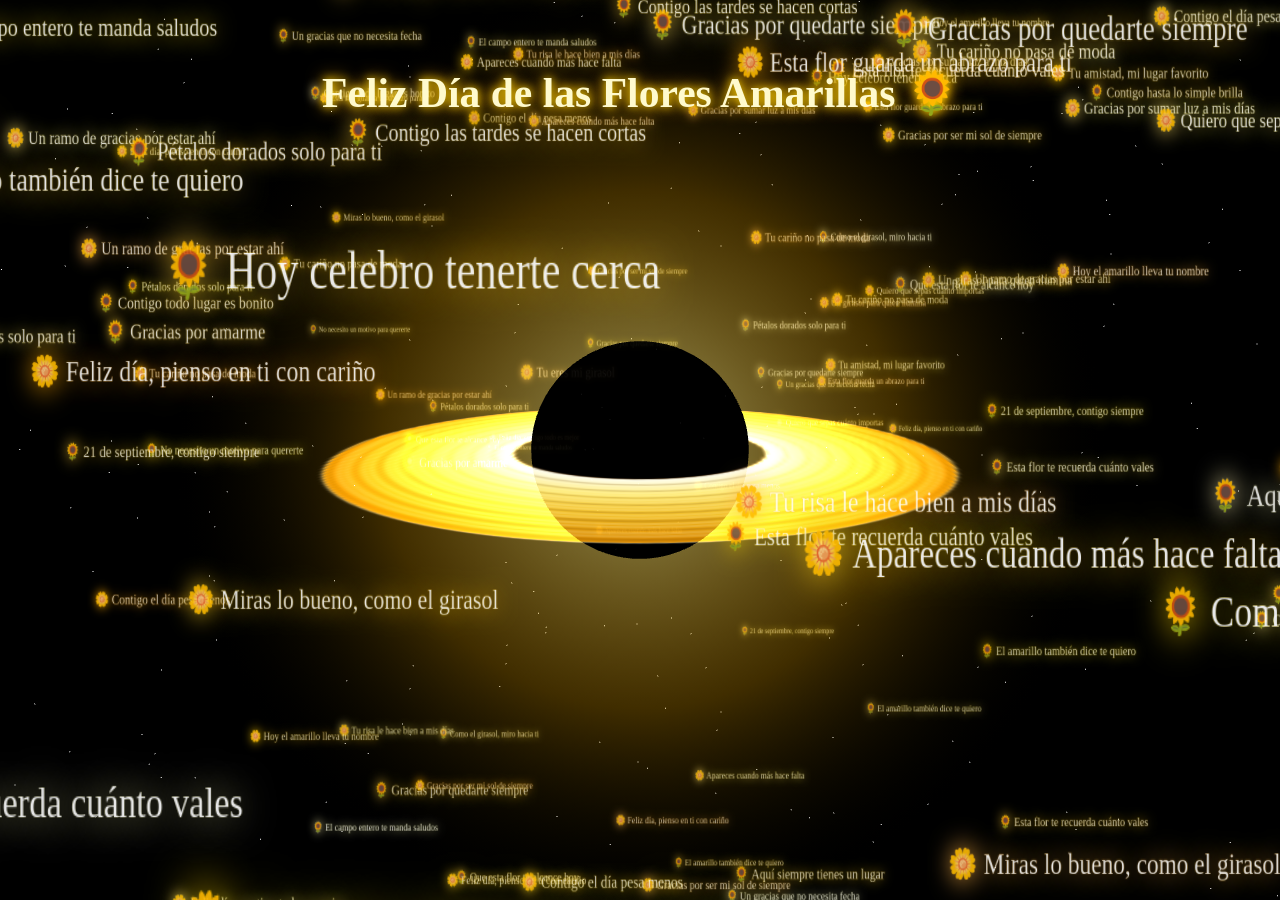
==== commit 589a0b9f: "Subir pagina" ====
--- a/agujero-negro-flor-amarillas.html
+++ b/agujero-negro-flor-amarillas.html
@@ -1,4 +1,4 @@
-<!DOCTYPE html>
+﻿<!DOCTYPE html>
 <!-- saved from url=(0014)about:internet -->
 <html lang="es"><head><meta http-equiv="Content-Type" content="text/html; charset=UTF-8">
 
@@ -113,10 +113,48 @@
 
 <script>
 // ================= Título fijo + música (arranca recién al tocar) =================
-document.getElementById('main-title').textContent=CONFIG.titulo;
-const audio=document.getElementById('audio');
-audio.querySelector('source').src=CONFIG.musica;
-audio.load();
+const audio = document.getElementById('audio');
+const startScreen = document.getElementById('start-screen');
+let audioStarted = false;
+
+audio.src = '[data-uri]